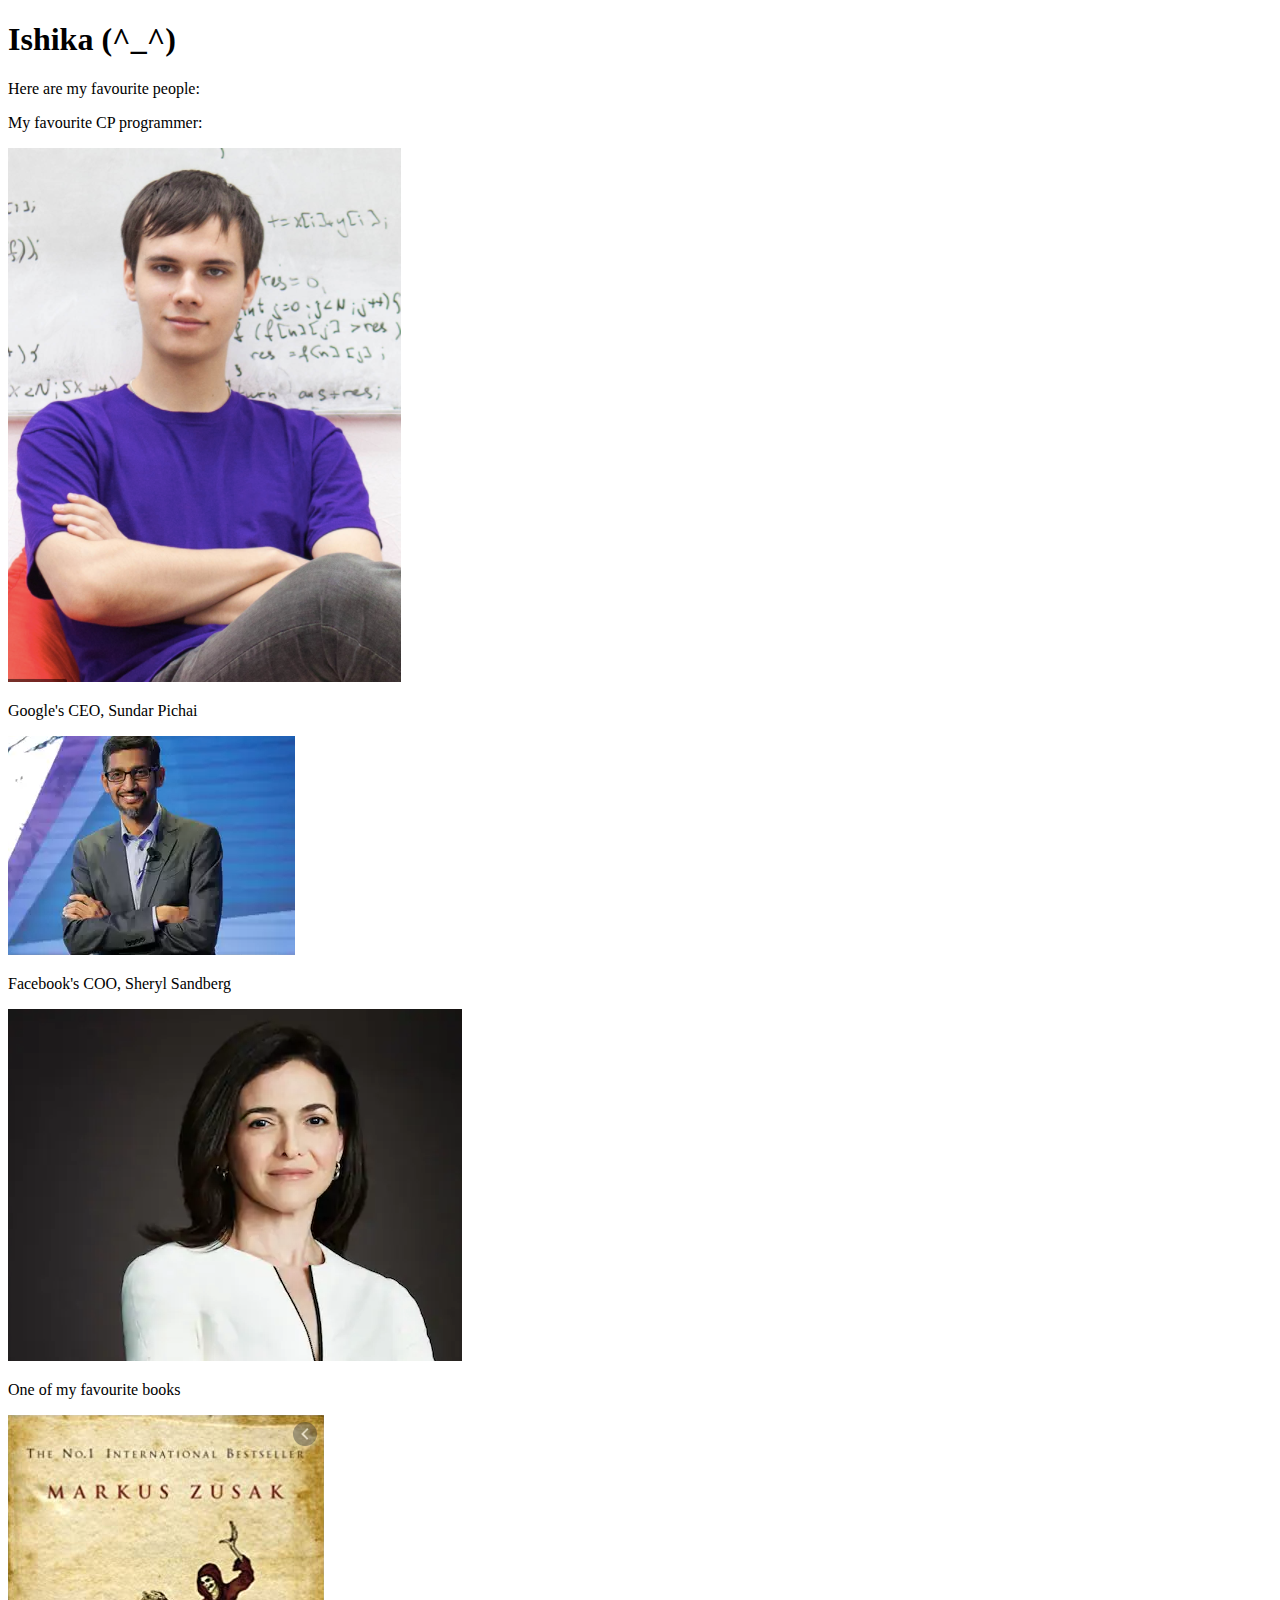
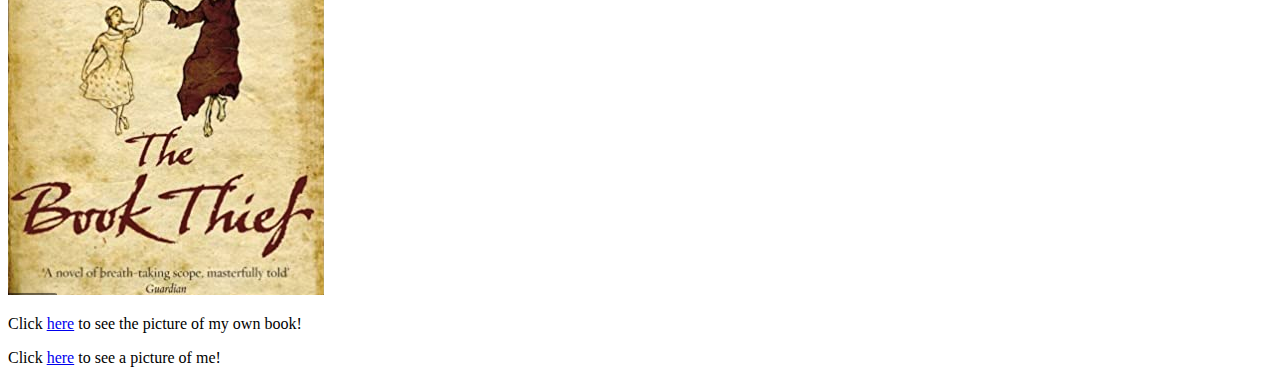
==== walkthroughs/week-1-web-development/examples/stanley/src/main/webapp/index.html @ 978350ee "Changed index.html" ====
<!DOCTYPE html>
<html>
  <head>
    <meta charset="UTF-8">
    <title>Ishika </title>
    <link rel="stylesheet" href="style.css">
  </head>
  <body>
    <div id="content">
      <h1>Ishika (^_^)</h1>
      <p>Here are my favourite people:</p>
      <p>My favourite CP programmer:</p>
      <img src="images2/Genn.jpg"/>

      <p>Google's CEO, Sundar Pichai</p>
      <img src="images2/Sun.jpg"/>

      <p>Facebook's COO, Sheryl Sandberg</p>
      <img src="images2/Sheryl.jpg"/>

      <p>One of my favourite books</p>
      <img src="images2/book.jpg"/>

      <p>Click <a href="mybook.html">here</a> to see the picture of my own book!</p>
      <p>Click <a href="random.html">here</a> to see a picture of me!</p>
    </div>
  </body>
</html>
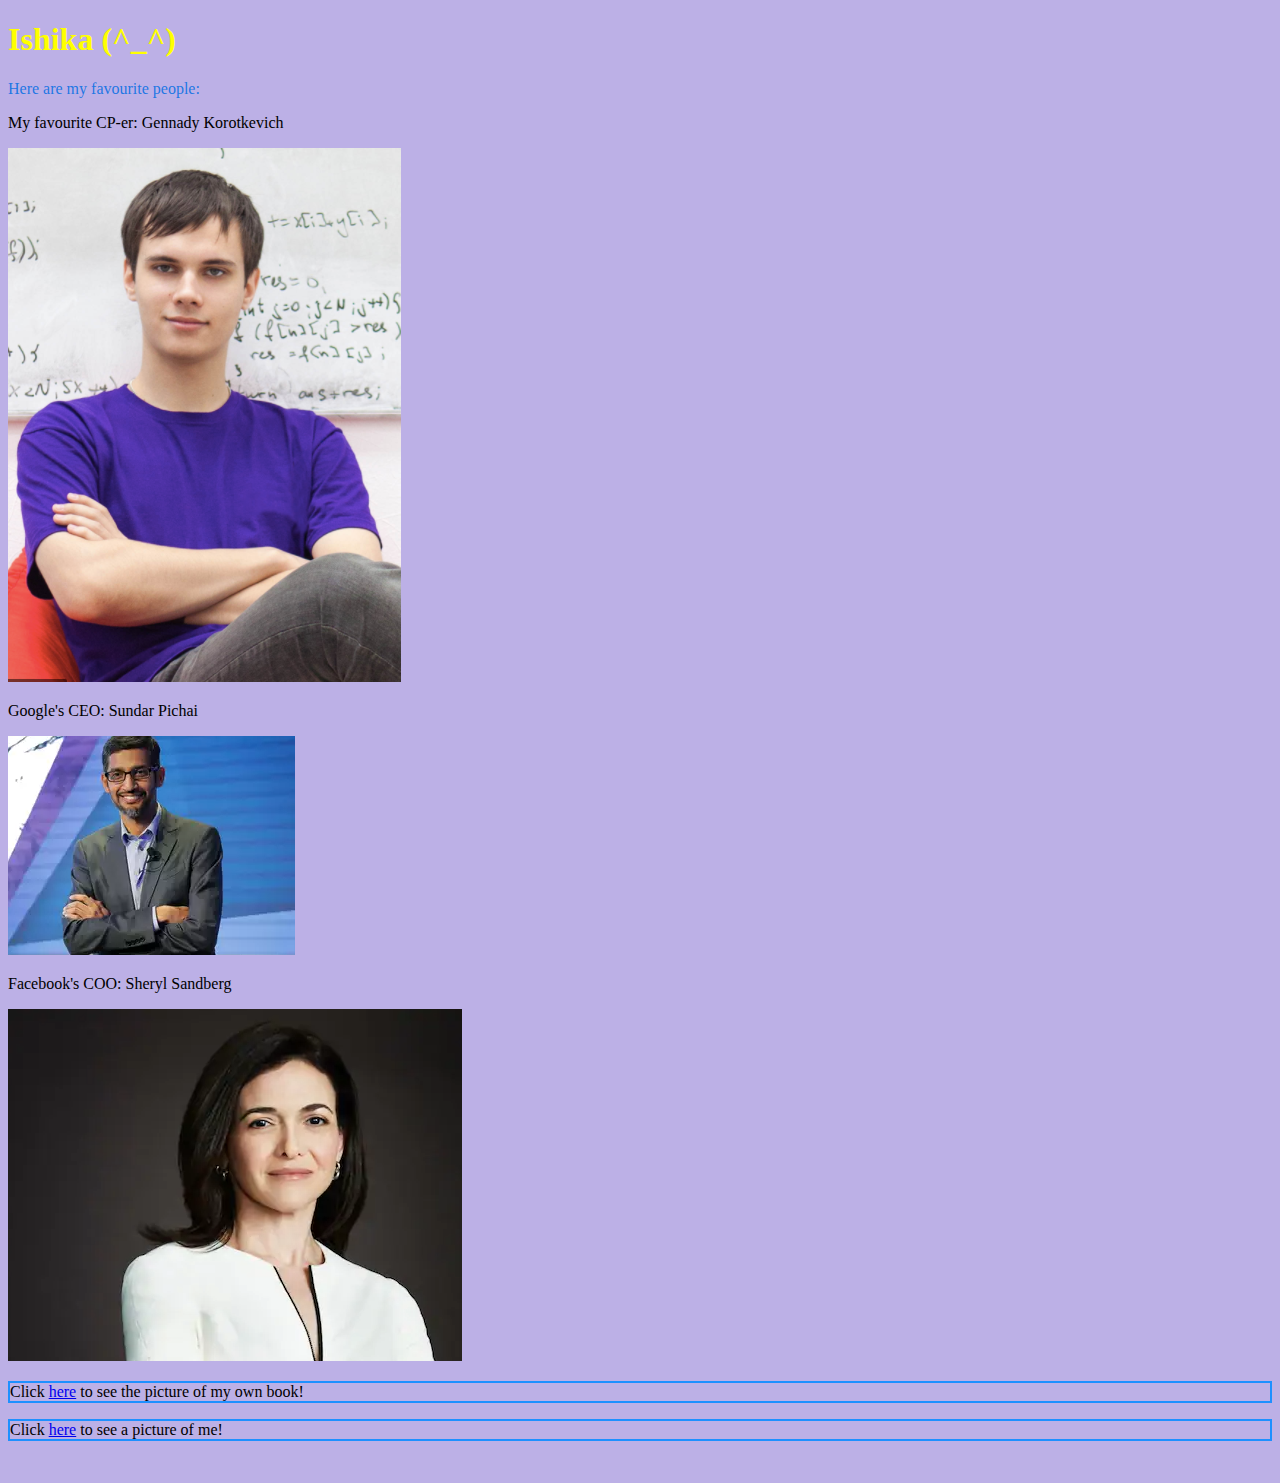
==== commit 405a4f88: "Added/ changed necessary things" ====
--- a/walkthroughs/week-1-web-development/examples/stanley/src/main/webapp/index.html
+++ b/walkthroughs/week-1-web-development/examples/stanley/src/main/webapp/index.html
@@ -2,27 +2,31 @@
 <html>
   <head>
     <meta charset="UTF-8">
-    <title>Ishika </title>
+    <title>About</title>
     <link rel="stylesheet" href="style.css">
   </head>
   <body>
+    <style>
+      body {background-color: rgb(188, 176, 230);}
+    </style>
     <div id="content">
-      <h1>Ishika (^_^)</h1>
-      <p>Here are my favourite people:</p>
-      <p>My favourite CP programmer:</p>
-      <img src="images2/Genn.jpg"/>
+      <h1 style="color: yellow">Ishika (^_^)</h1>
+      <p style="color: rgba(9, 111, 228, 0.897)" > Here are my favourite people:</p>
+      <p style="color: black;">My favourite CP-er: Gennady Korotkevich</p>
+      <img src="images/Genn.jpg"/>
 
-      <p>Google's CEO, Sundar Pichai</p>
-      <img src="images2/Sun.jpg"/>
+      <p style="color: black;">Google's CEO: Sundar Pichai</p>
+      <img src="images/Sun.jpg"/>
 
-      <p>Facebook's COO, Sheryl Sandberg</p>
-      <img src="images2/Sheryl.jpg"/>
+      <p style="color: black;">Facebook's COO: Sheryl Sandberg</p>
+      <img src="images/Sheryl.jpg"/>
 
-      <p>One of my favourite books</p>
-      <img src="images2/book.jpg"/>
+      <p style="color: black;>One of my favourite books</p>
+      <img src="images/book.jpg"/>
 
-      <p>Click <a href="mybook.html">here</a> to see the picture of my own book!</p>
-      <p>Click <a href="random.html">here</a> to see a picture of me!</p>
+      <p style="border:2px solid DodgerBlue;">Click <a href="mybook.html">here</a> to see the picture of my own book!</p>
+      <p style="border:2px solid DodgerBlue;">Click <a href="random.html">here</a> to see a picture of me!</p>
     </div>
   </body>
+  <br>
 </html>
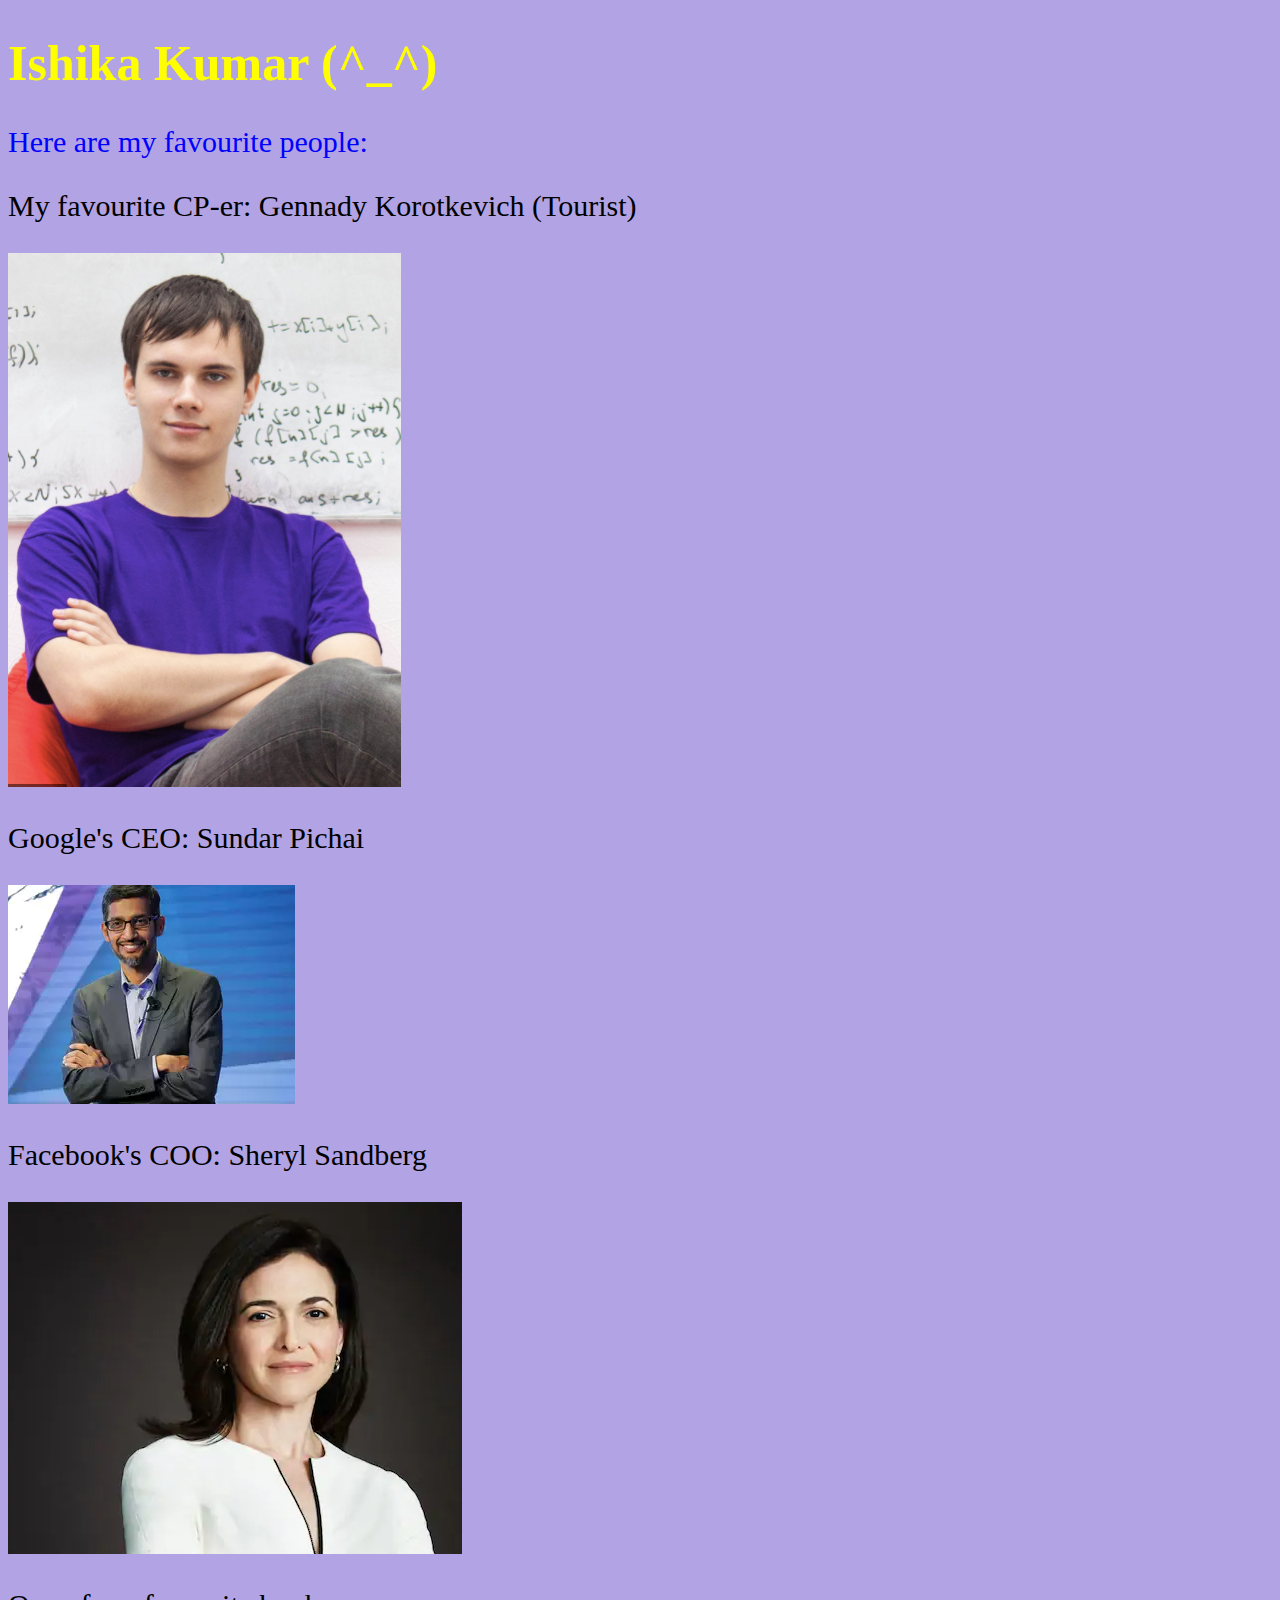
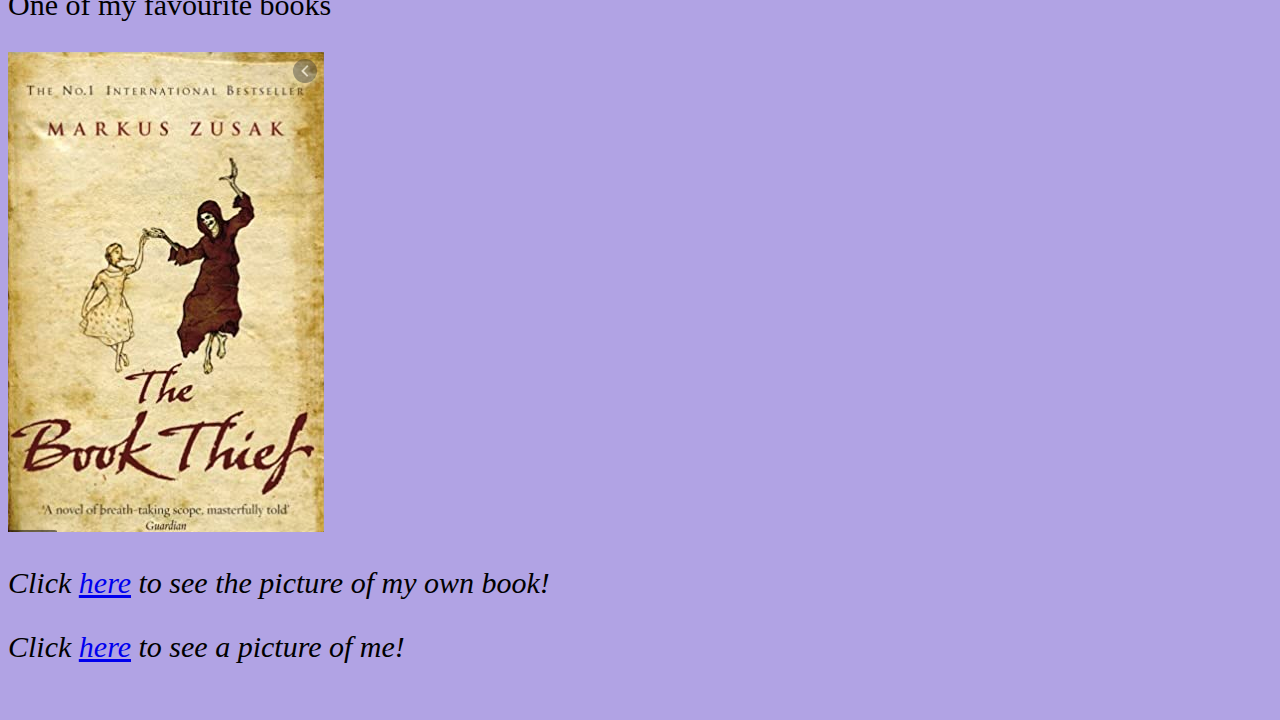
==== commit ac57a575: "Made separate style sheets" ====
--- a/walkthroughs/week-1-web-development/examples/stanley/src/main/webapp/index.html
+++ b/walkthroughs/week-1-web-development/examples/stanley/src/main/webapp/index.html
@@ -3,29 +3,28 @@
   <head>
     <meta charset="UTF-8">
     <title>About</title>
+    <link rel="stylesheet" href="style_index.css">
     <link rel="stylesheet" href="style.css">
+    
   </head>
   <body>
-    <style>
-      body {background-color: rgb(188, 176, 230);}
-    </style>
     <div id="content">
-      <h1 style="color: yellow">Ishika (^_^)</h1>
-      <p style="color: rgba(9, 111, 228, 0.897)" > Here are my favourite people:</p>
-      <p style="color: black;">My favourite CP-er: Gennady Korotkevich</p>
+      <h1>Ishika Kumar (^_^)</h1>
+      <p class= "intro"> Here are my favourite people:</p>
+      <p>My favourite CP-er: Gennady Korotkevich (Tourist)</p>
       <img src="images/Genn.jpg"/>
 
-      <p style="color: black;">Google's CEO: Sundar Pichai</p>
+      <p >Google's CEO: Sundar Pichai</p>
       <img src="images/Sun.jpg"/>
 
-      <p style="color: black;">Facebook's COO: Sheryl Sandberg</p>
+      <p>Facebook's COO: Sheryl Sandberg</p>
       <img src="images/Sheryl.jpg"/>
 
-      <p style="color: black;>One of my favourite books</p>
+      <p>One of my favourite books</p>
       <img src="images/book.jpg"/>
 
-      <p style="border:2px solid DodgerBlue;">Click <a href="mybook.html">here</a> to see the picture of my own book!</p>
-      <p style="border:2px solid DodgerBlue;">Click <a href="random.html">here</a> to see a picture of me!</p>
+      <p class= "lks">Click <a href="mybook.html">here</a> to see the picture of my own book!</p>
+      <p class= "lks">Click <a href="random.html">here</a> to see a picture of me!</p>
     </div>
   </body>
   <br>
--- a/walkthroughs/week-1-web-development/examples/stanley/src/main/webapp/style_index.css
+++ b/walkthroughs/week-1-web-development/examples/stanley/src/main/webapp/style_index.css
@@ -0,0 +1,23 @@
+p
+{
+  font-family: 'Times New Roman', Times, serif;
+  font-size: 30px;
+  color: black;
+}
+h1
+{
+  font-family: 'Times New Roman', Times, serif;
+  font-size: 50px;
+  color: yellow;
+}
+p.intro{
+  font-family: 'Times New Roman', Times, serif;
+  font-size: 30px;
+  color: blue;
+}
+p.lks{
+  font-style: italic;
+}
+body {
+    background-color: rgb(177, 163, 228);
+}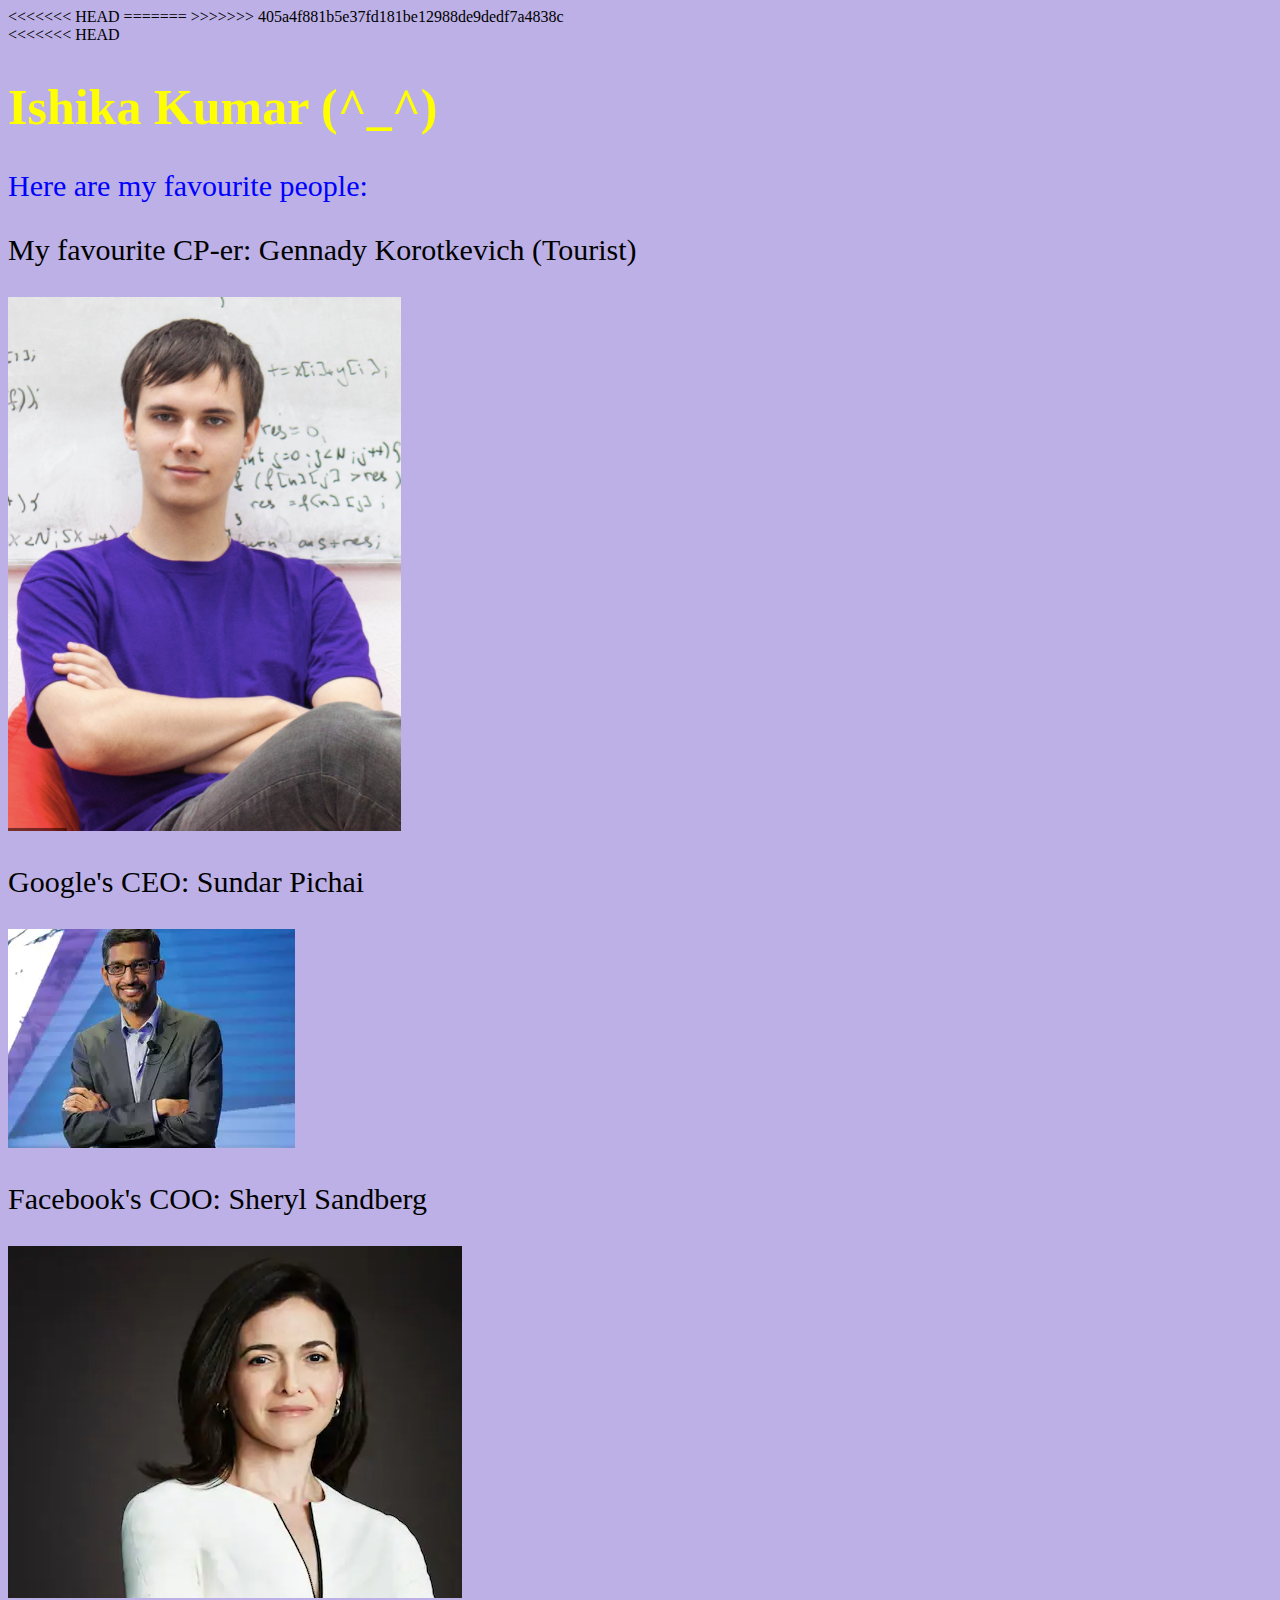
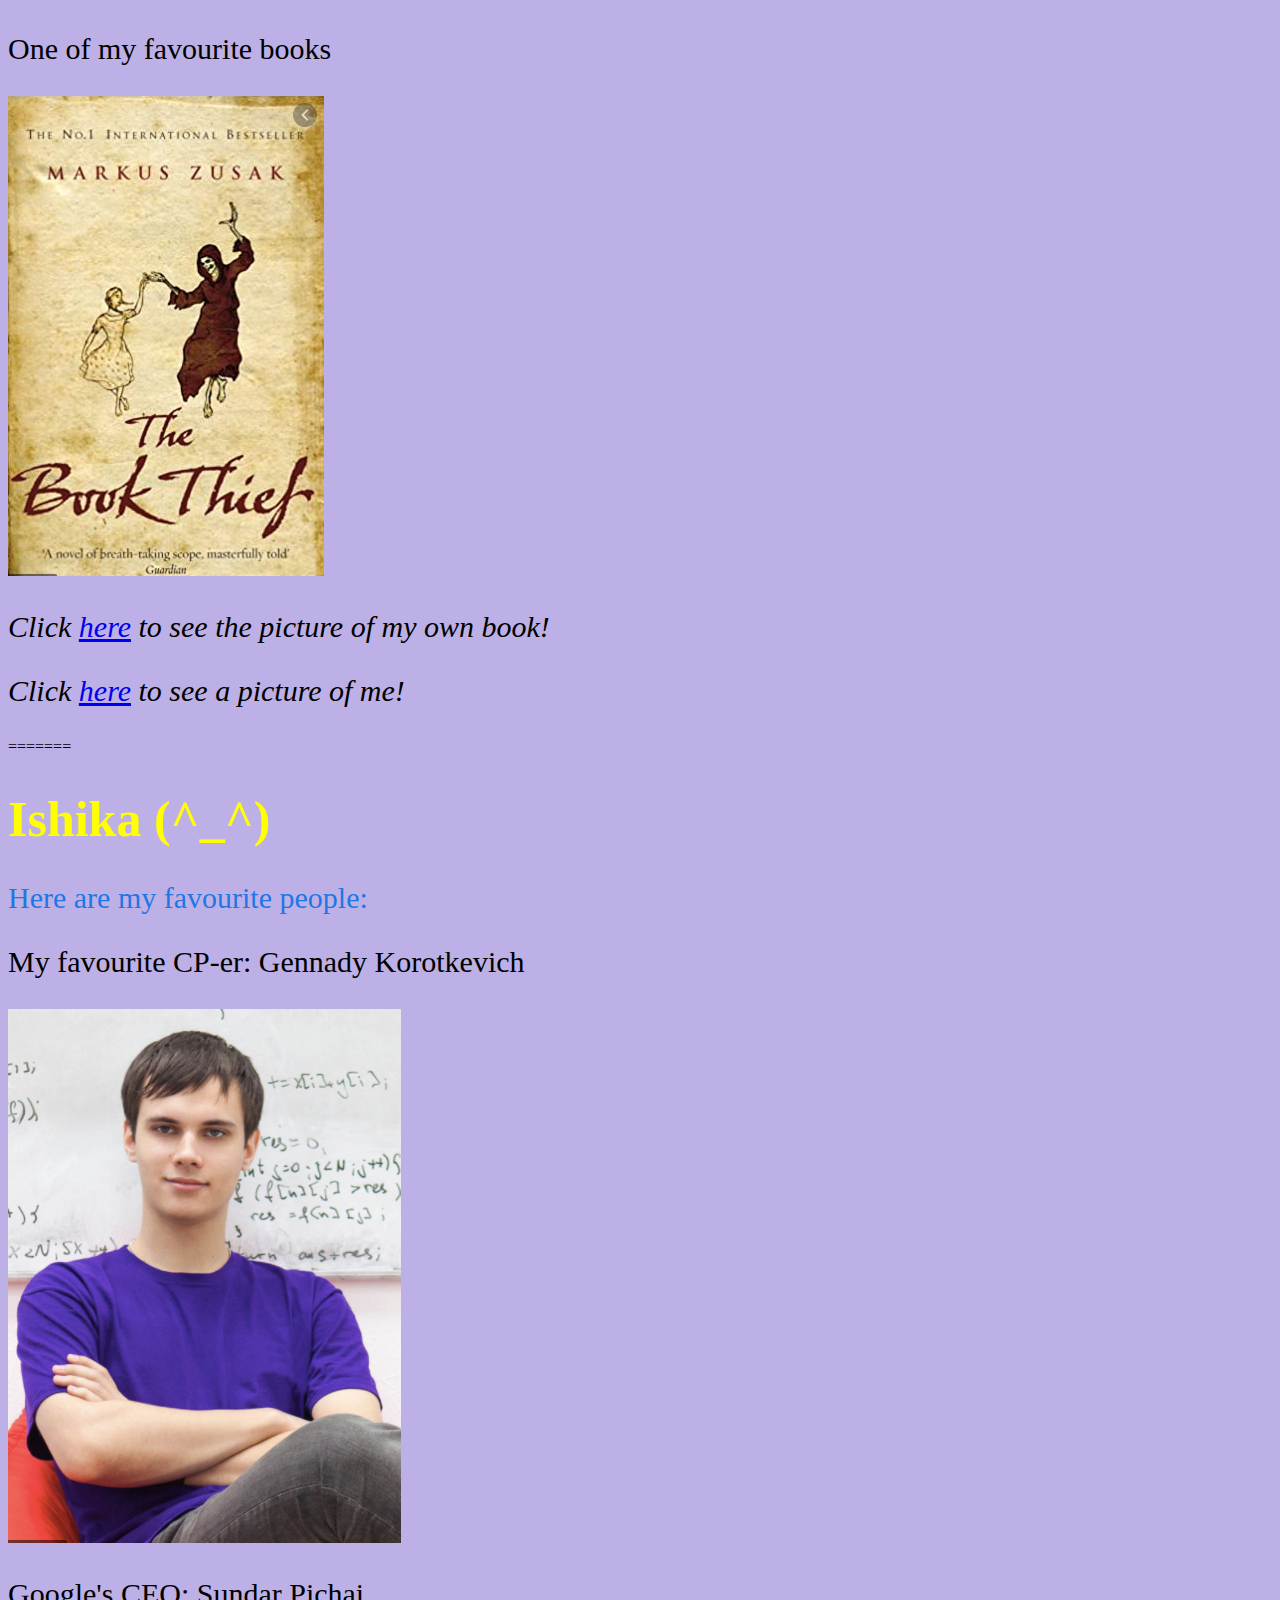
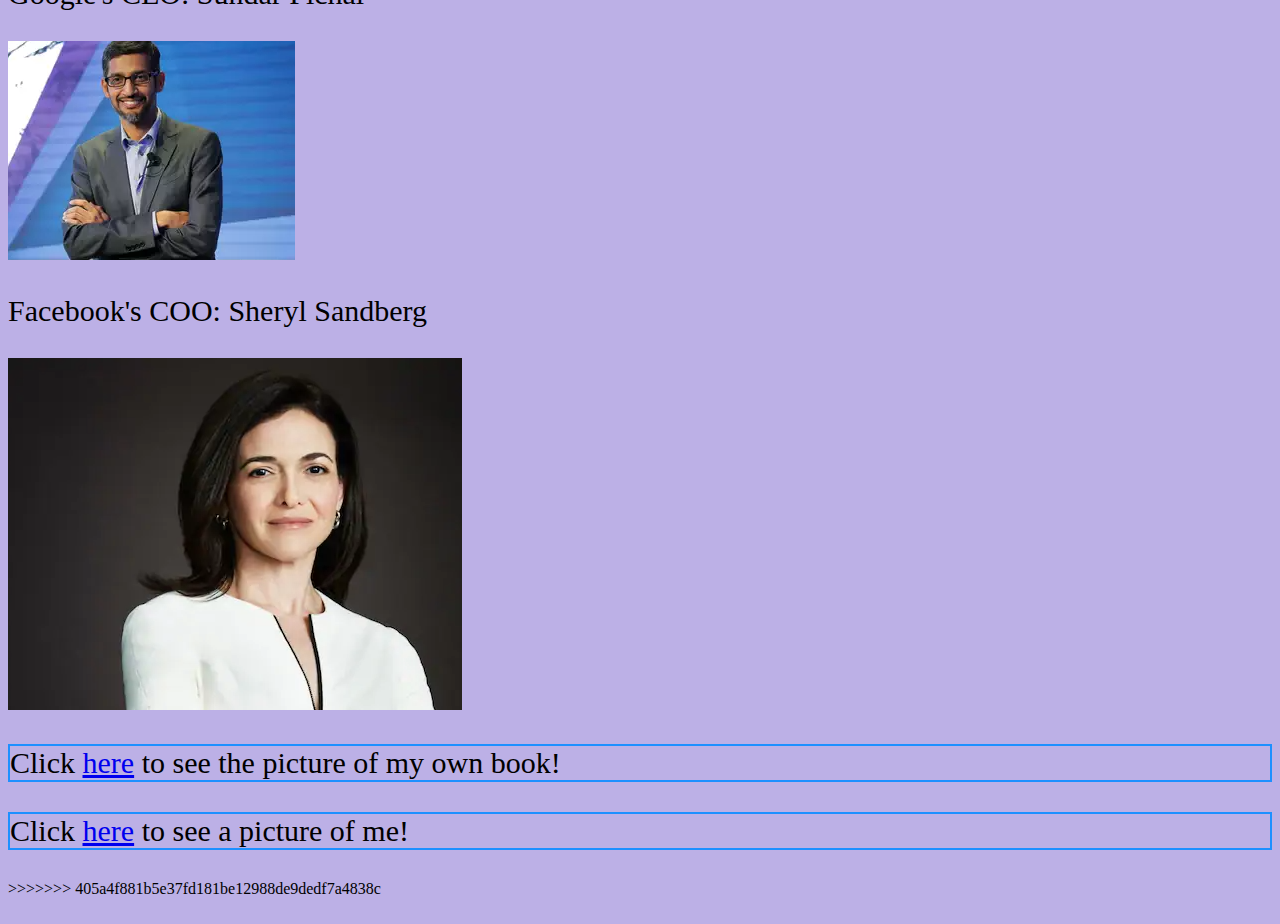
==== commit 1089c4ff: "sme changes" ====
--- a/walkthroughs/week-1-web-development/examples/stanley/src/main/webapp/index.html
+++ b/walkthroughs/week-1-web-development/examples/stanley/src/main/webapp/index.html
@@ -3,12 +3,19 @@
   <head>
     <meta charset="UTF-8">
     <title>About</title>
+<<<<<<< HEAD
     <link rel="stylesheet" href="style_index.css">
+=======
+>>>>>>> 405a4f881b5e37fd181be12988de9dedf7a4838c
     <link rel="stylesheet" href="style.css">
     
   </head>
   <body>
+    <style>
+      body {background-color: rgb(188, 176, 230);}
+    </style>
     <div id="content">
+<<<<<<< HEAD
       <h1>Ishika Kumar (^_^)</h1>
       <p class= "intro"> Here are my favourite people:</p>
       <p>My favourite CP-er: Gennady Korotkevich (Tourist)</p>
@@ -25,6 +32,24 @@
 
       <p class= "lks">Click <a href="mybook.html">here</a> to see the picture of my own book!</p>
       <p class= "lks">Click <a href="random.html">here</a> to see a picture of me!</p>
+=======
+      <h1 style="color: yellow">Ishika (^_^)</h1>
+      <p style="color: rgba(9, 111, 228, 0.897)" > Here are my favourite people:</p>
+      <p style="color: black;">My favourite CP-er: Gennady Korotkevich</p>
+      <img src="images/Genn.jpg"/>
+
+      <p style="color: black;">Google's CEO: Sundar Pichai</p>
+      <img src="images/Sun.jpg"/>
+
+      <p style="color: black;">Facebook's COO: Sheryl Sandberg</p>
+      <img src="images/Sheryl.jpg"/>
+
+      <p style="color: black;>One of my favourite books</p>
+      <img src="images/book.jpg"/>
+
+      <p style="border:2px solid DodgerBlue;">Click <a href="mybook.html">here</a> to see the picture of my own book!</p>
+      <p style="border:2px solid DodgerBlue;">Click <a href="random.html">here</a> to see a picture of me!</p>
+>>>>>>> 405a4f881b5e37fd181be12988de9dedf7a4838c
     </div>
   </body>
   <br>
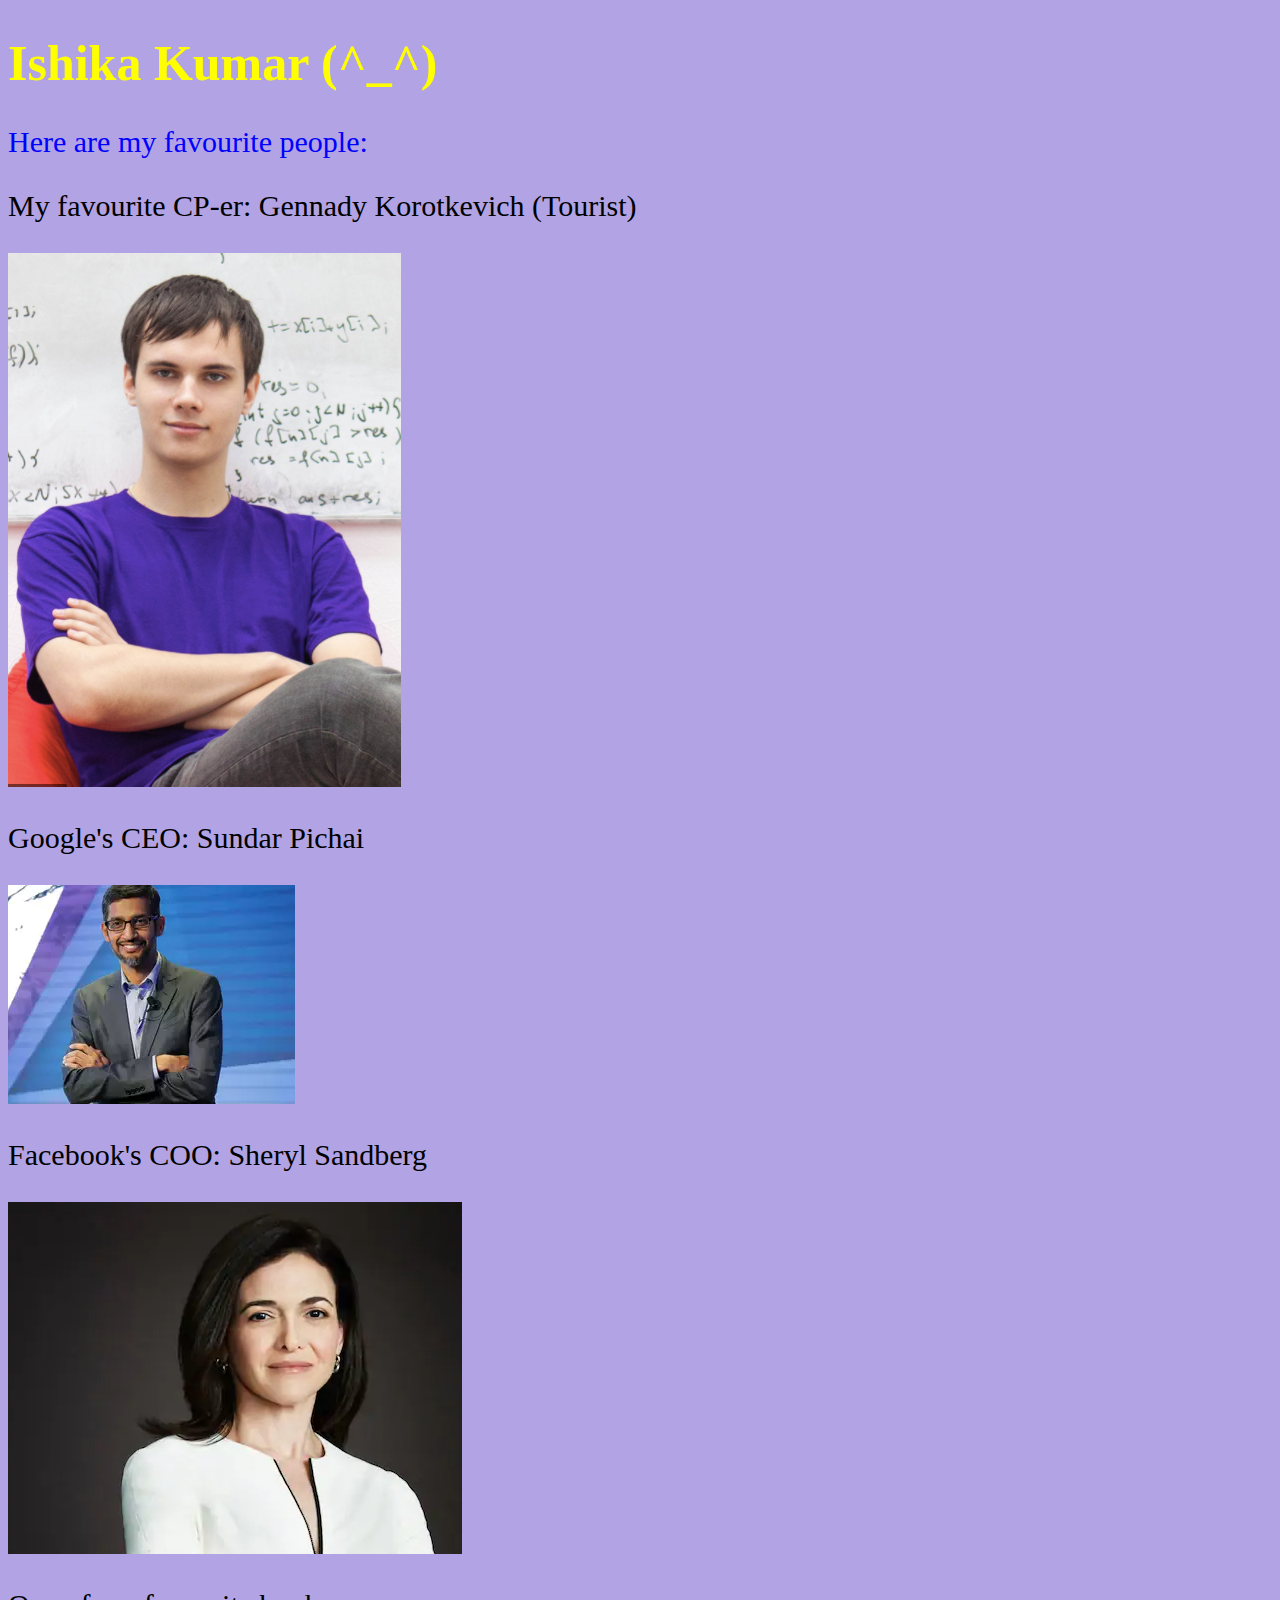
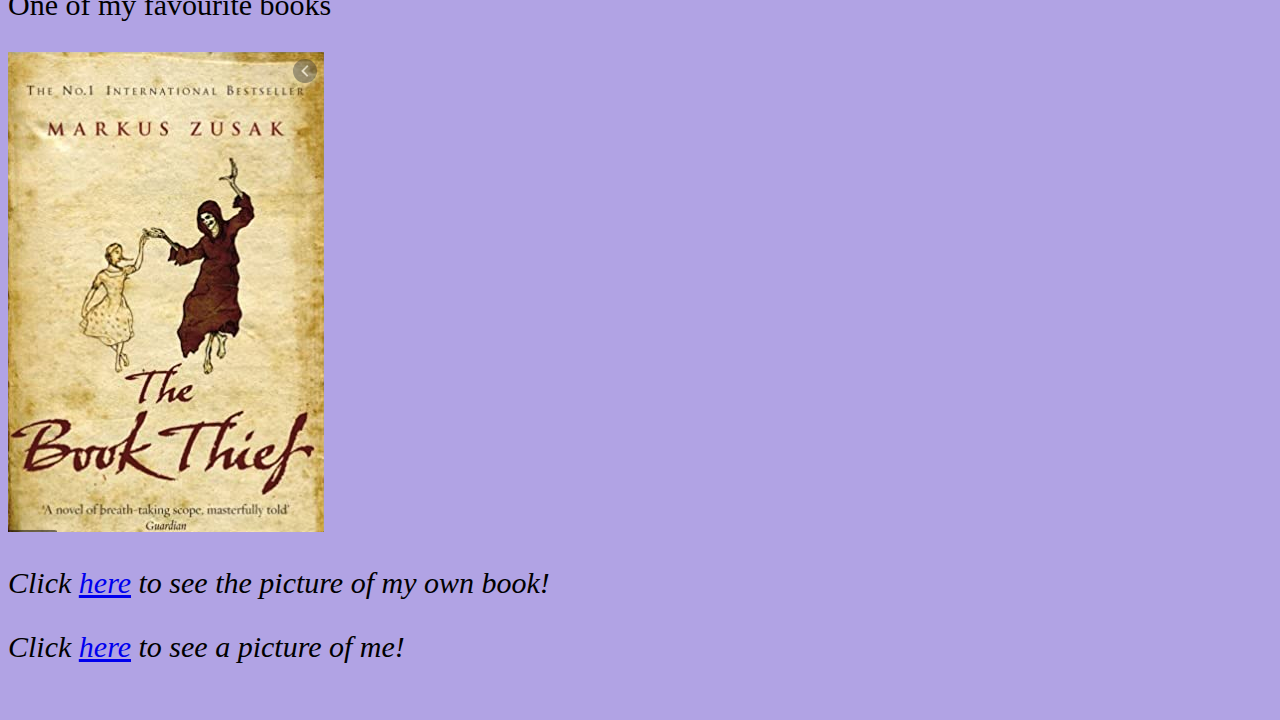
==== commit 43746cef: "chgs" ====
--- a/walkthroughs/week-1-web-development/examples/stanley/src/main/webapp/index.html
+++ b/walkthroughs/week-1-web-development/examples/stanley/src/main/webapp/index.html
@@ -3,19 +3,11 @@
   <head>
     <meta charset="UTF-8">
     <title>About</title>
-<<<<<<< HEAD
     <link rel="stylesheet" href="style_index.css">
-=======
->>>>>>> 405a4f881b5e37fd181be12988de9dedf7a4838c
     <link rel="stylesheet" href="style.css">
-    
   </head>
   <body>
-    <style>
-      body {background-color: rgb(188, 176, 230);}
-    </style>
     <div id="content">
-<<<<<<< HEAD
       <h1>Ishika Kumar (^_^)</h1>
       <p class= "intro"> Here are my favourite people:</p>
       <p>My favourite CP-er: Gennady Korotkevich (Tourist)</p>
@@ -32,24 +24,6 @@
 
       <p class= "lks">Click <a href="mybook.html">here</a> to see the picture of my own book!</p>
       <p class= "lks">Click <a href="random.html">here</a> to see a picture of me!</p>
-=======
-      <h1 style="color: yellow">Ishika (^_^)</h1>
-      <p style="color: rgba(9, 111, 228, 0.897)" > Here are my favourite people:</p>
-      <p style="color: black;">My favourite CP-er: Gennady Korotkevich</p>
-      <img src="images/Genn.jpg"/>
-
-      <p style="color: black;">Google's CEO: Sundar Pichai</p>
-      <img src="images/Sun.jpg"/>
-
-      <p style="color: black;">Facebook's COO: Sheryl Sandberg</p>
-      <img src="images/Sheryl.jpg"/>
-
-      <p style="color: black;>One of my favourite books</p>
-      <img src="images/book.jpg"/>
-
-      <p style="border:2px solid DodgerBlue;">Click <a href="mybook.html">here</a> to see the picture of my own book!</p>
-      <p style="border:2px solid DodgerBlue;">Click <a href="random.html">here</a> to see a picture of me!</p>
->>>>>>> 405a4f881b5e37fd181be12988de9dedf7a4838c
     </div>
   </body>
   <br>
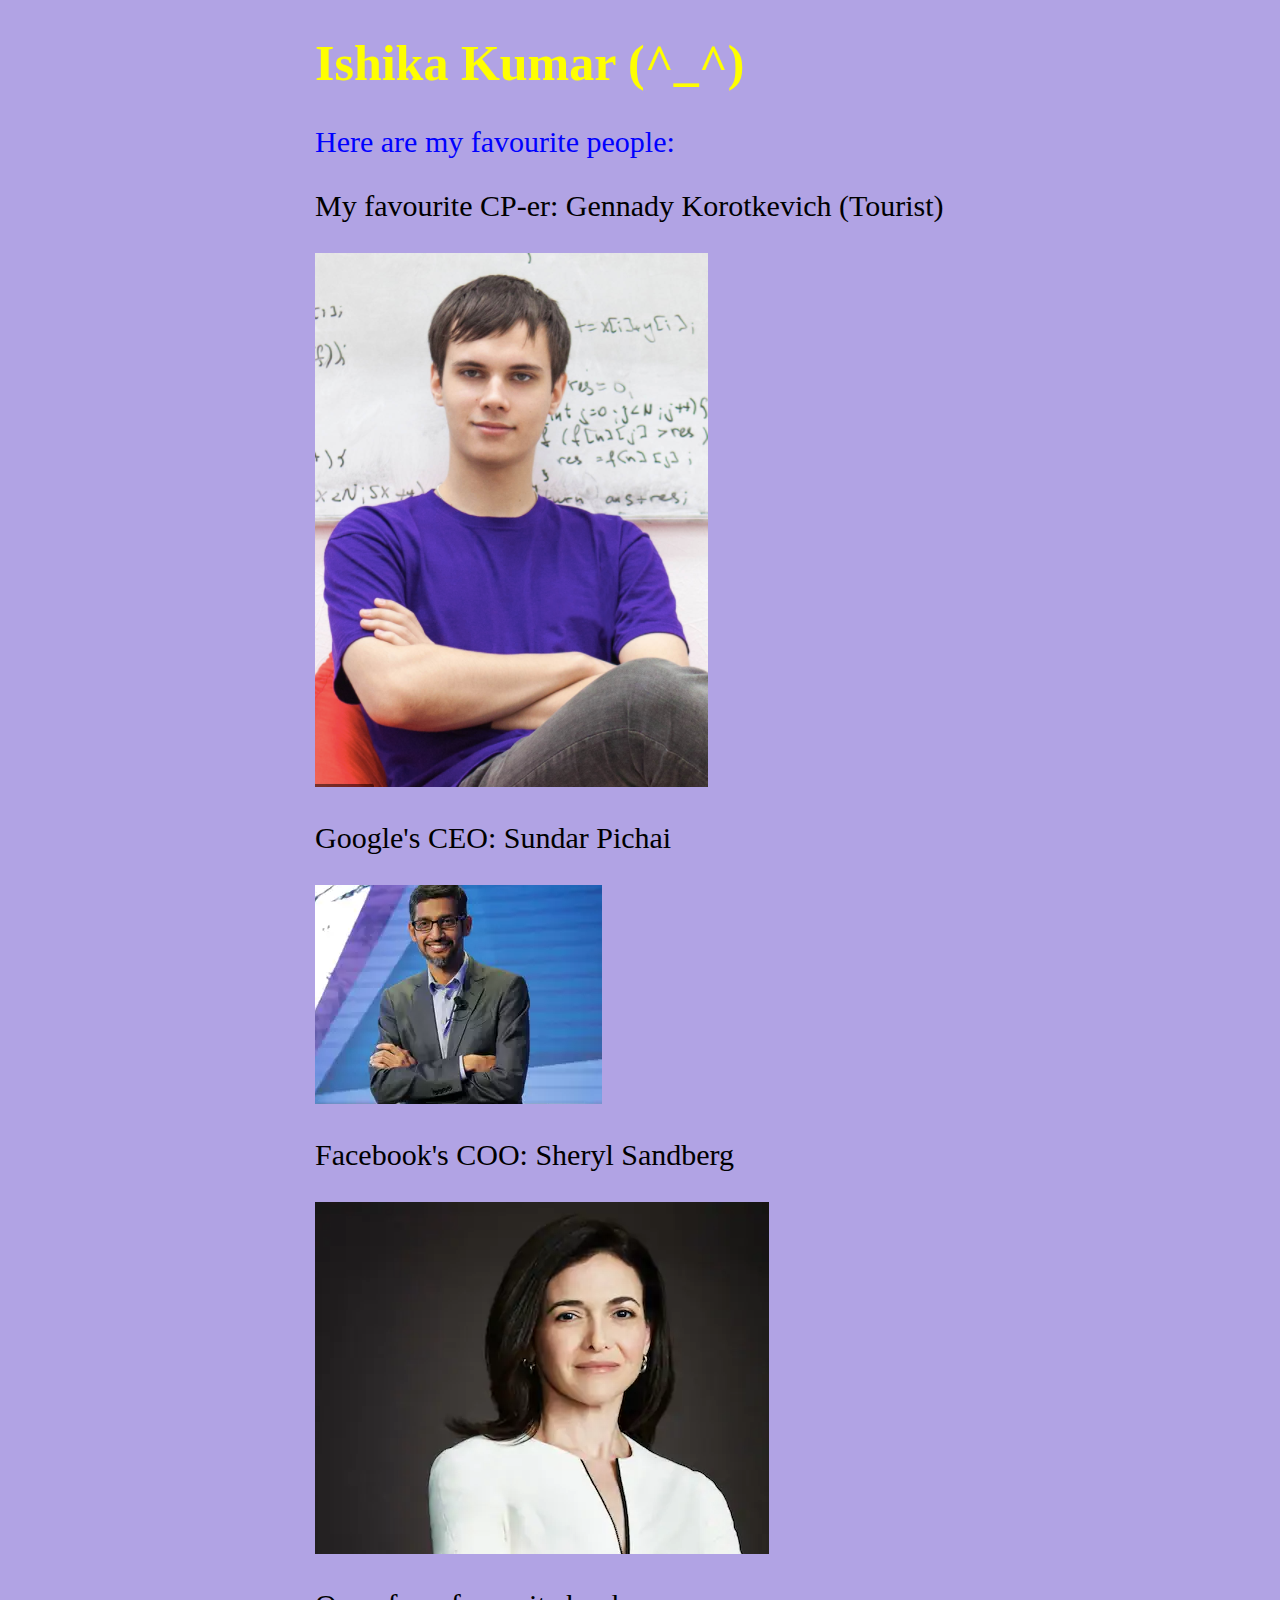
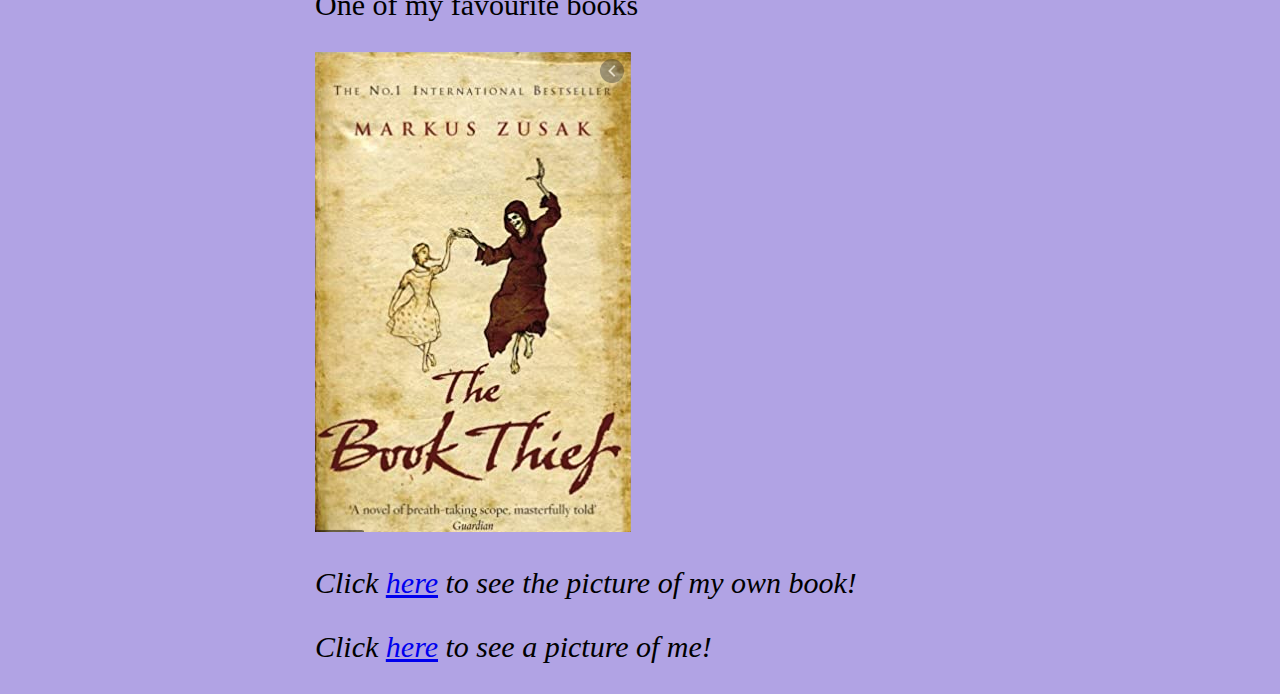
==== commit a8512fe2: "Update index.html" ====
--- a/walkthroughs/week-1-web-development/examples/stanley/src/main/webapp/index.html
+++ b/walkthroughs/week-1-web-development/examples/stanley/src/main/webapp/index.html
@@ -12,19 +12,16 @@
       <p class= "intro"> Here are my favourite people:</p>
       <p>My favourite CP-er: Gennady Korotkevich (Tourist)</p>
       <img src="images/Genn.jpg"/>
-
       <p >Google's CEO: Sundar Pichai</p>
       <img src="images/Sun.jpg"/>
-
       <p>Facebook's COO: Sheryl Sandberg</p>
       <img src="images/Sheryl.jpg"/>
-
       <p>One of my favourite books</p>
       <img src="images/book.jpg"/>
-
       <p class= "lks">Click <a href="mybook.html">here</a> to see the picture of my own book!</p>
       <p class= "lks">Click <a href="random.html">here</a> to see a picture of me!</p>
     </div>
   </body>
-  <br>
 </html>
+
+
--- a/walkthroughs/week-1-web-development/examples/stanley/src/main/webapp/style_index.css
+++ b/walkthroughs/week-1-web-development/examples/stanley/src/main/webapp/style_index.css
@@ -20,4 +20,7 @@
 }
 body {
     background-color: rgb(177, 163, 228);
-}+}
+
+
+
--- a/walkthroughs/week-1-web-development/examples/stanley/src/main/webapp/style.css
+++ b/walkthroughs/week-1-web-development/examples/stanley/src/main/webapp/style.css
@@ -0,0 +1,29 @@
+#content {
+  margin-left: auto;
+  margin-right: auto;
+  width: 650px;
+}
+
+.image-thumbnails {
+  display: flex;
+  flex-wrap: wrap;
+  justify-content: center;
+}
+
+.image-thumbnails img {
+  margin: 10px;
+  max-height: 200px;
+  max-width: 200px;
+}
+
+.image-thumbnails img:hover {
+  border: thick solid black;
+}
+
+#random-image-container img {
+  margin-top: 20px;
+}
+
+
+
+
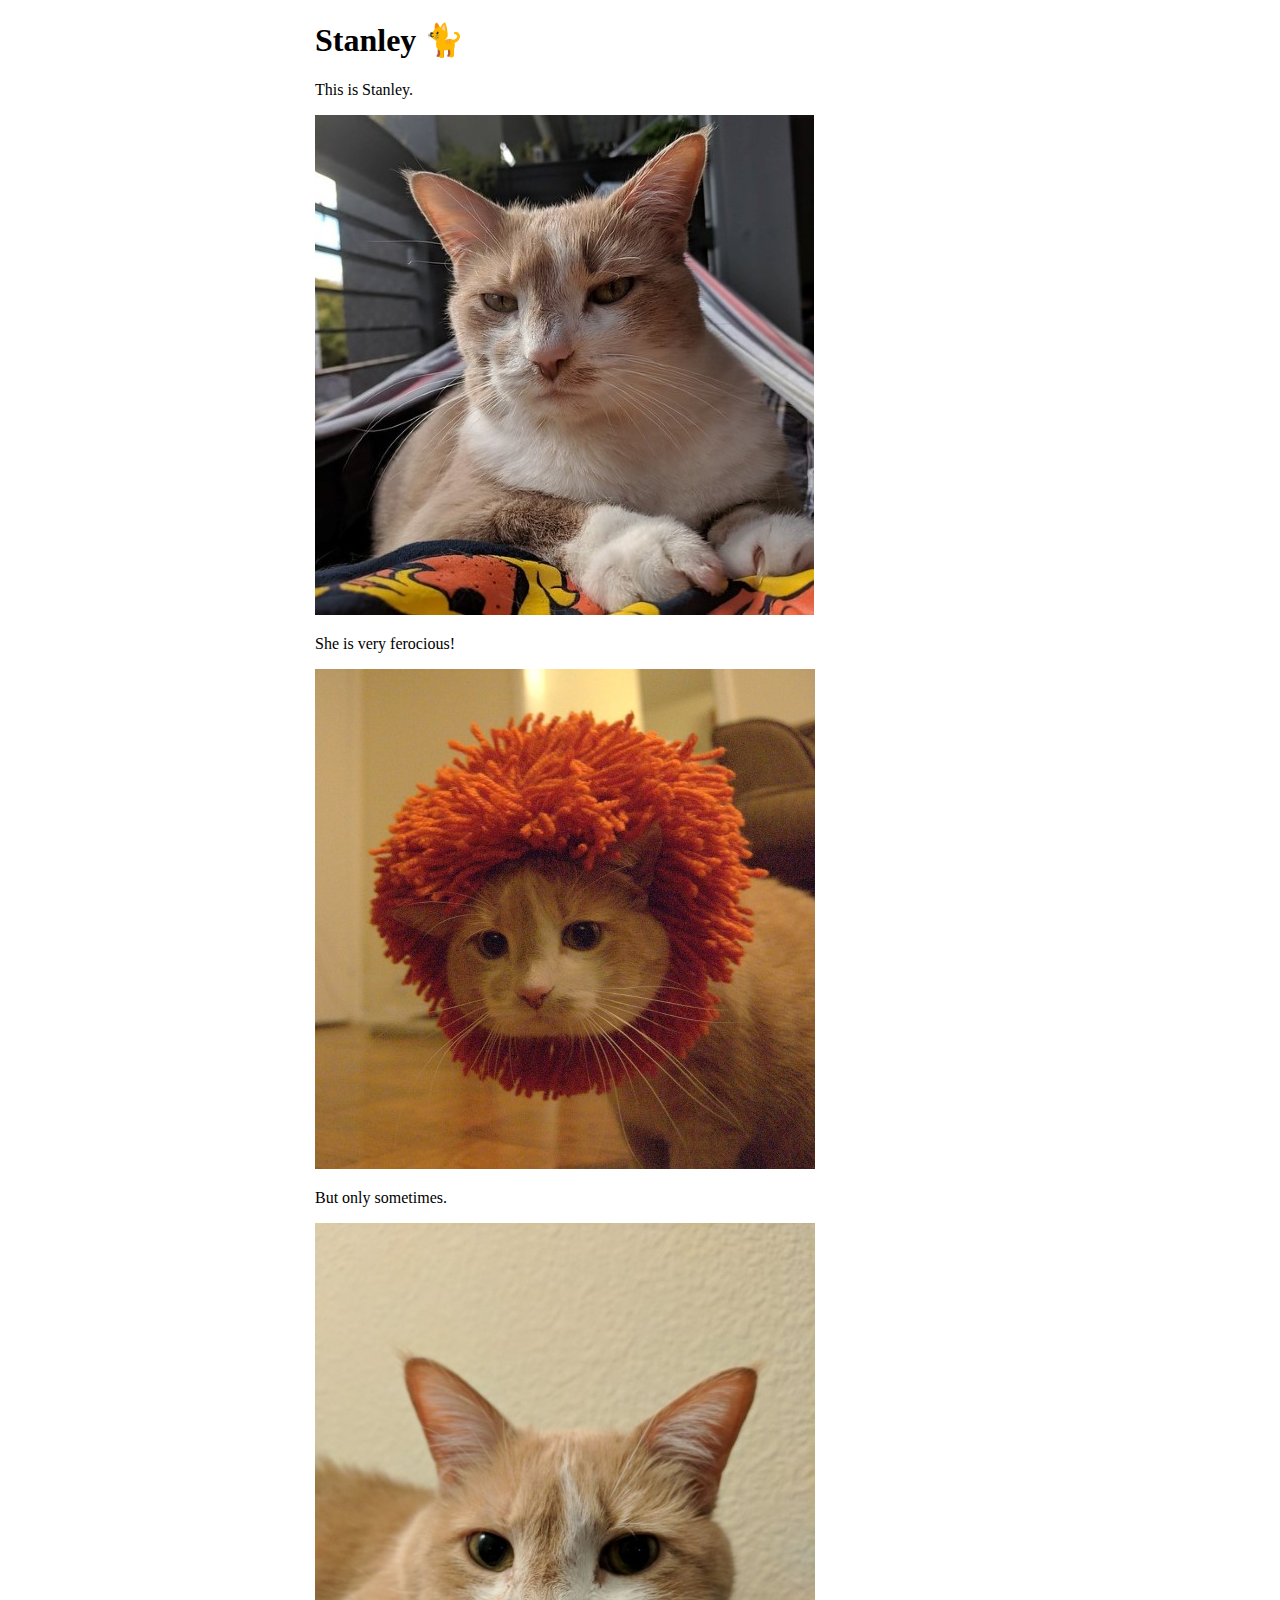
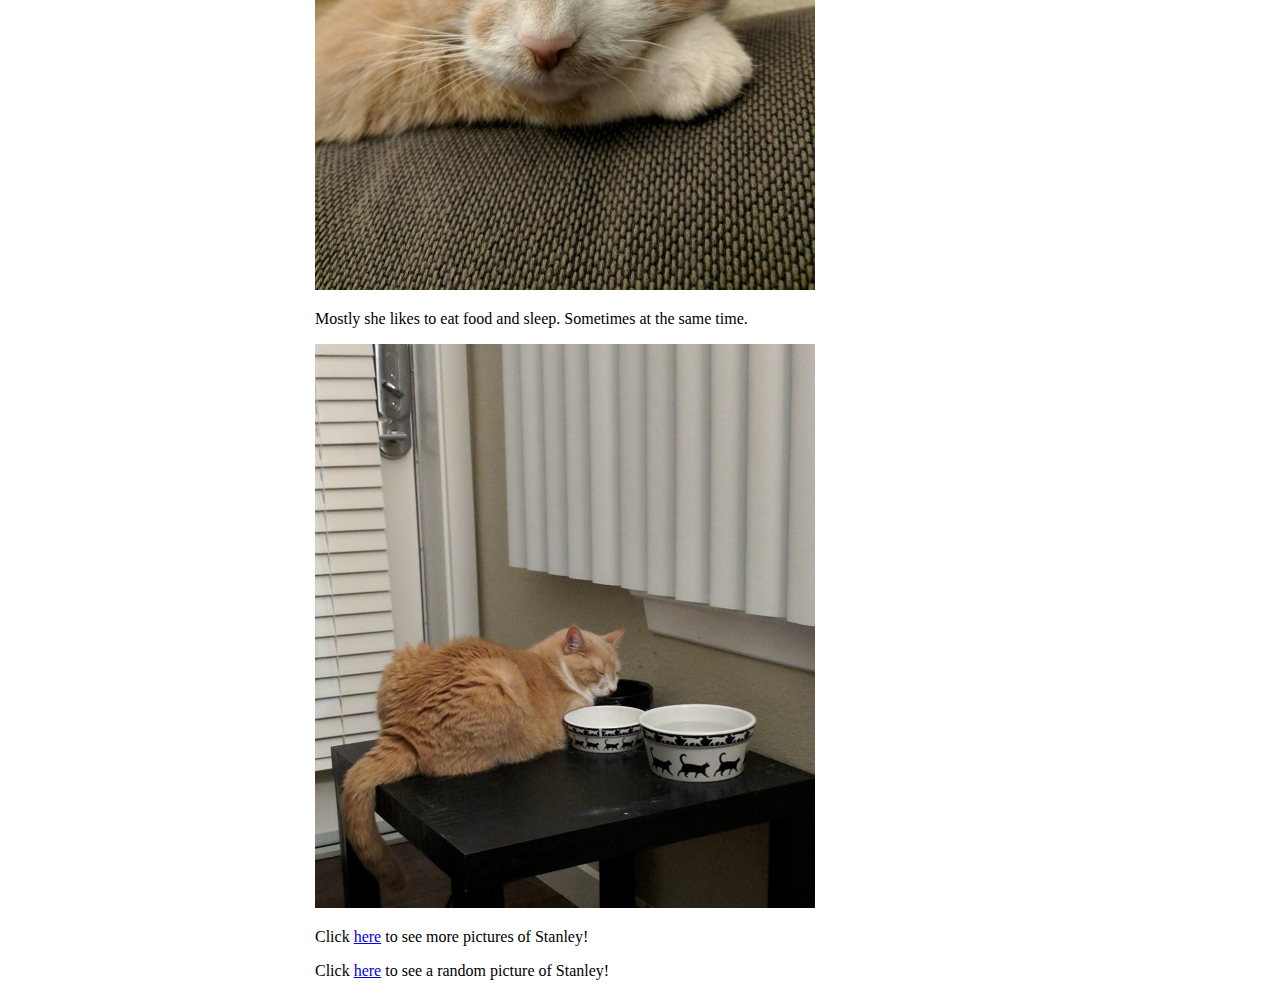
==== commit c8c7eb67: "change" ====
--- a/walkthroughs/week-1-web-development/examples/stanley/src/main/webapp/index.html
+++ b/walkthroughs/week-1-web-development/examples/stanley/src/main/webapp/index.html
@@ -2,26 +2,26 @@
 <html>
   <head>
     <meta charset="UTF-8">
-    <title>About</title>
-    <link rel="stylesheet" href="style_index.css">
+    <title>Stanley 🐈</title>
     <link rel="stylesheet" href="style.css">
   </head>
   <body>
     <div id="content">
-      <h1>Ishika Kumar (^_^)</h1>
-      <p class= "intro"> Here are my favourite people:</p>
-      <p>My favourite CP-er: Gennady Korotkevich (Tourist)</p>
-      <img src="images/Genn.jpg"/>
-      <p >Google's CEO: Sundar Pichai</p>
-      <img src="images/Sun.jpg"/>
-      <p>Facebook's COO: Sheryl Sandberg</p>
-      <img src="images/Sheryl.jpg"/>
-      <p>One of my favourite books</p>
-      <img src="images/book.jpg"/>
-      <p class= "lks">Click <a href="mybook.html">here</a> to see the picture of my own book!</p>
-      <p class= "lks">Click <a href="random.html">here</a> to see a picture of me!</p>
+      <h1>Stanley 🐈</h1>
+      <p>This is Stanley.</p>
+      <img src="images/stanley-1.jpg"/>
+
+      <p>She is very ferocious!</p>
+      <img src="images/stanley-2.jpg"/>
+
+      <p>But only sometimes.</p>
+      <img src="images/stanley-3.jpg"/>
+
+      <p>Mostly she likes to eat food and sleep. Sometimes at the same time.</p>
+      <img src="images/stanley-6.jpg"/>
+
+      <p>Click <a href="images.html">here</a> to see more pictures of Stanley!</p>
+      <p>Click <a href="random.html">here</a> to see a random picture of Stanley!</p>
     </div>
   </body>
 </html>
-
-
--- a/walkthroughs/week-1-web-development/examples/stanley/src/main/webapp/style.css
+++ b/walkthroughs/week-1-web-development/examples/stanley/src/main/webapp/style.css
@@ -23,7 +23,3 @@
 #random-image-container img {
   margin-top: 20px;
 }
-
-
-
-
